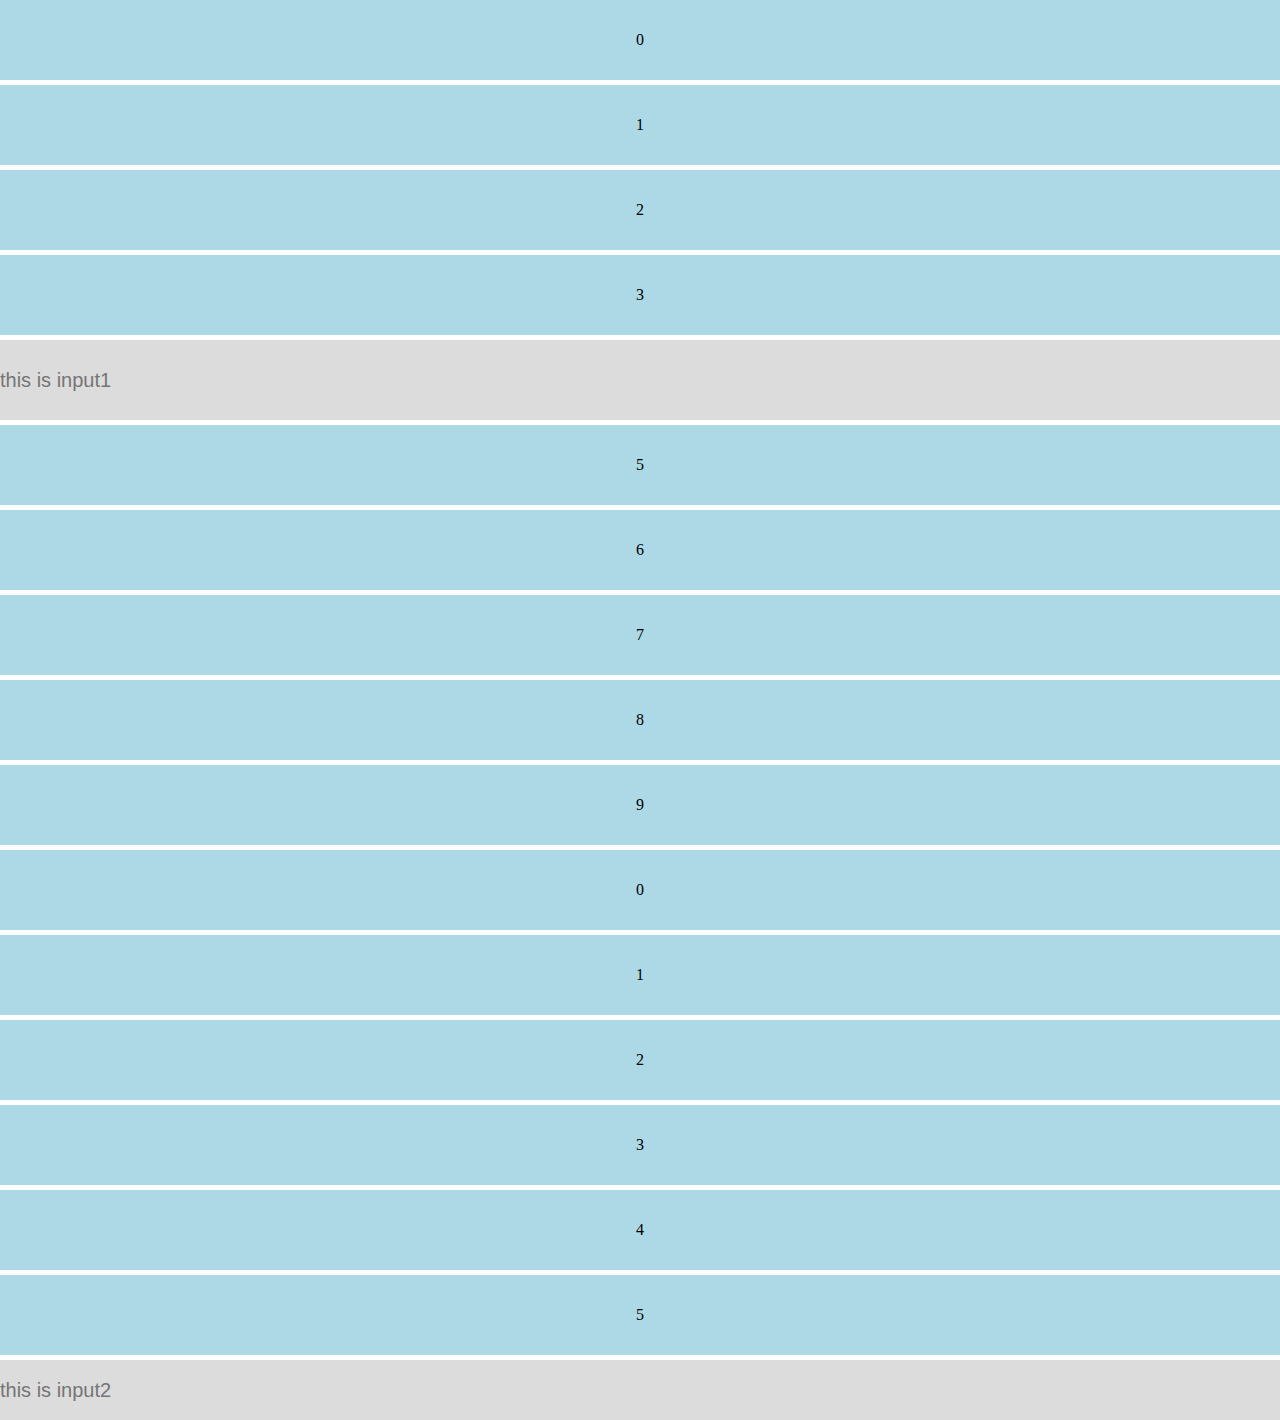
==== aa.html @ 9350ab0d "'d'" ====
<meta name="viewport" content="maximum-scale=1.0,minimum-scale=1.0,user-scalable=0,initial-scale=1.0,width=device-width"/>
<style>
    *{margin:0;padding:0;}
    html,body{width:100%}
    .box{width:100%}
    .box ul li{width:100%;height:80px;line-height:80px;margin-bottom:5px;background:lightblue;text-align:center;}
    .inputBox{width:100%;height:60px;line-height:60px;background:lightblue;text-align:center;}
    .input1{width:100%;height:80px;line-height:80px;font-size:20px;border:none;background:gainsboro;}
    .input2{width:100%;height:60px;line-height:60px;font-size:20px;border:none;background:gainsboro;}
</style>
<body>
<div class="box">
    <ul>
        <li>0</li><li>1</li><li>2</li><li>3</li><li class='li'><input type="text" placeholder="this is input1" class="input1"></li><li>5</li><li>6</li><li>7</li><li>8</li><li>9</li><li>0</li><li>1</li><li>2</li><li>3</li><li>4</li><li>5</li>
        <ul>
            <div class="inputBox"><input type="text" placeholder="this is input2" class="input2"></div>
</div>
<script>
    $(document).ready(function() {//如果此处增加一个alert弹窗，IOS上面就可以自动对齐，如果没有则不会自动对齐加个延迟的定时器尽然也可以达到同样的效果，alert和延迟定时器有什么关系吗?
        var  u=navigator.userAgent;
        var  isAndroid=u.indexOf('Android') > -1||u.indexOf('Adr') > -1;//android终端
        var  isiOS= !!u.match(/\(i[^;]+;( U;)? CPU.+Mac OS X/);//ios终端
        var scrollTop;
        $(".input1").focus(function() {
            scrollTop=document.body.scrollTop;    //获取焦点时记录一下input的当前位置，以便失去焦点的时候重新回到原来的位置；或者$(document).scrollTop()也可以setTimeout(function() {    //如果不用定时器和alert之类的，不会执行，
            if(isiOS){           //这里要判断IOS和安卓，因为他们执行的是不同的代码
                document.body.scrollTop= ($(".input1").offset().top-98);    //这个在IOS上面是好的，$(".class").offset().top获取页面到顶部的距离，后面减的是input元素框的高度，}
                if(isAndroid){
                    document.body.scrollTop= ($(".input1").offset().top-180);  //这个在安卓上是好的，如果input输入框在页面底部就不用管没事，如果input输入框在页面中就需要上面的代码，才可以，$(".class").offset().top获取页面到顶部的距离， 后面减的是input元素框的高度，但是安卓的关闭键盘时输入框没有失去焦点，导致无法回到原来的位置，只能点击其他地方才会突然回到原来的位置。下面的失去焦点回到原来位置的代码不知道还有没有必要？
                }
            },40);
    }).blur(function() {
        setTimeout(function() {
            document.body.scrollTop=scrollTop;
        },40);
    <script>
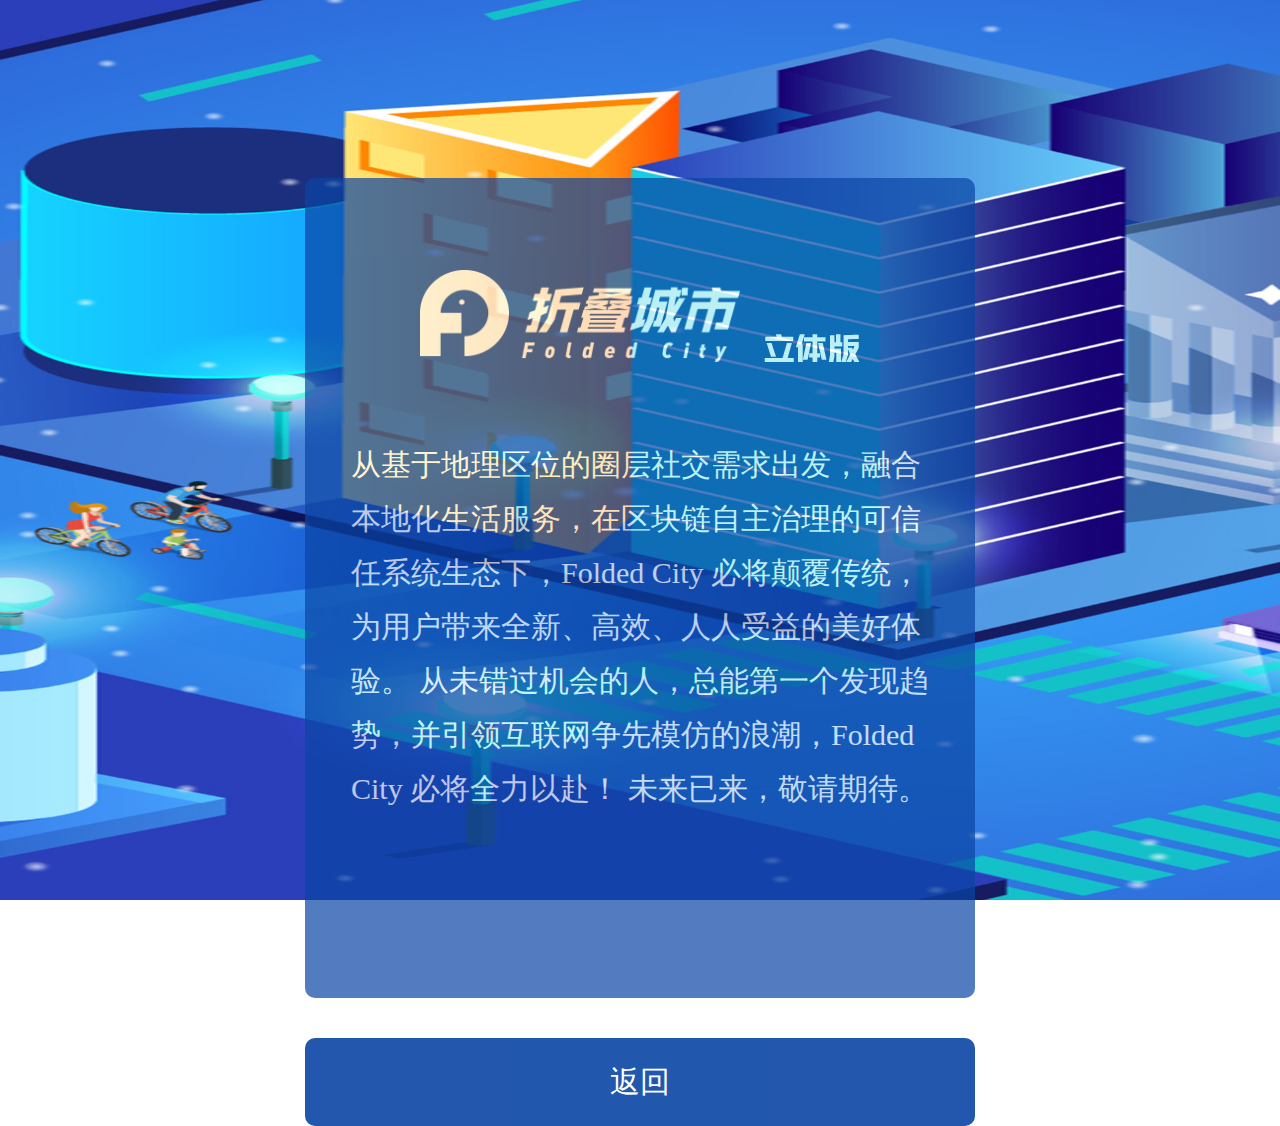
==== commit 258cb241: "Update aa.html" ====
--- a/aa.html
+++ b/aa.html
@@ -1,36 +1,144 @@
-<meta name="viewport" content="maximum-scale=1.0,minimum-scale=1.0,user-scalable=0,initial-scale=1.0,width=device-width"/>
+<!DOCTYPE html>
+<html lang="en">
+<head>
+    <meta charset="UTF-8">
+    <meta name="viewport"
+          content="width=device-width,initial-scale=1,maximum-scale=1,minimum-scale=1,user-scalable=no"/>
+    <!-- 是否启动webapp功能，会删除默认的苹果工具栏和菜单栏。 -->
+    <meta name="apple-mobile-web-app-capable" content="yes"/>
+    <!-- 这个主要是根据实际的页面设计的主体色为搭配来进行设置。 -->
+    <meta name="apple-mobile-web-app-status-bar-style" content="black"/>
+    <!-- 忽略页面中的数字识别为电话号码,email识别 -->
+    <meta name="format-detection" content="telephone=no, email=no"/>
+    <!-- 启用360浏览器的极速模式(webkit) -->
+    <meta name="renderer" content="webkit">
+    <!-- 避免IE使用兼容模式 -->
+    <meta http-equiv="X-UA-Compatible" content="IE=edge">
+    <!-- 针对手持设备优化，主要是针对一些老的不识别viewport的浏览器，比如黑莓 -->
+    <meta name="HandheldFriendly" content="true">
+    <!-- 微软的老式浏览器 -->
+    <meta name="MobileOptimized" content="320">
+    <!-- uc强制竖屏 -->
+    <meta name="screen-orientation" content="portrait">
+    <!-- QQ强制竖屏 -->
+    <meta name="x5-orientation" content="portrait">
+    <!-- UC强制全屏 -->
+    <meta name="full-screen" content="yes">
+    <!-- QQ强制全屏 -->
+    <meta name="x5-fullscreen" content="true">
+    <!-- UC应用模式 -->
+    <meta name="browsermode" content="application">
+    <!-- QQ应用模式 -->
+    <meta name="x5-page-mode" content="app">
+    <!-- windows phone 点击无高光 -->
+    <meta name="msapplication-tap-highlight" content="no">
+    <link rel="stylesheet" href="css/base.css">
+    <!--<link rel="stylesheet" href="css/company.css">-->
+    <title>折叠城市-立体版</title>
+</head>
 <style>
-    *{margin:0;padding:0;}
-    html,body{width:100%}
-    .box{width:100%}
-    .box ul li{width:100%;height:80px;line-height:80px;margin-bottom:5px;background:lightblue;text-align:center;}
-    .inputBox{width:100%;height:60px;line-height:60px;background:lightblue;text-align:center;}
-    .input1{width:100%;height:80px;line-height:80px;font-size:20px;border:none;background:gainsboro;}
-    .input2{width:100%;height:60px;line-height:60px;font-size:20px;border:none;background:gainsboro;}
+    body,html{
+        width: 100%;
+        height: 100%;
+        position: relative;
+    }
+    body{
+        background: url("[data-uri]